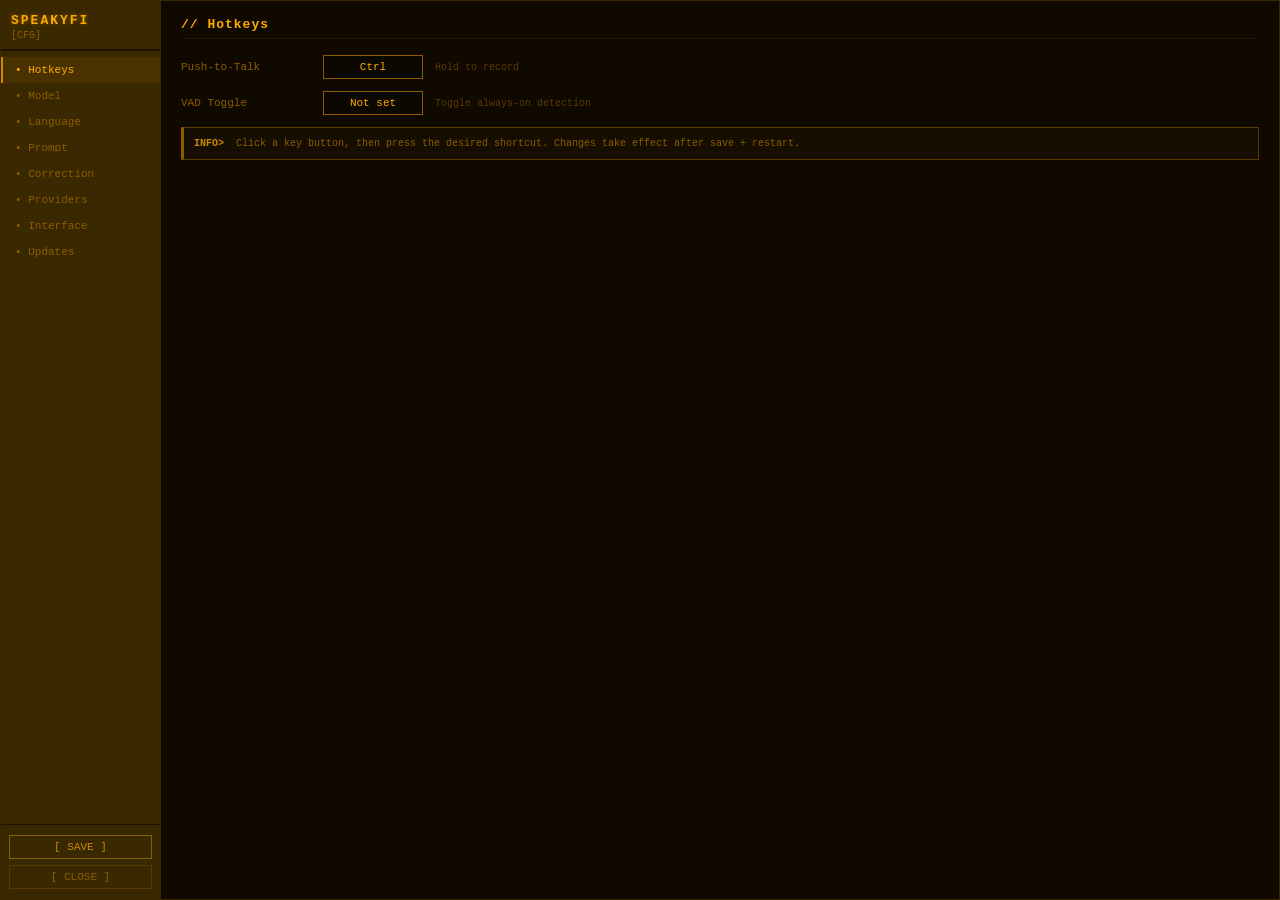
==== src/settings.html @ 0dd35771 "feat: initial Speakyfi Windows port (Tauri v2 + Rust) Complete Tauri v2 project with: - Audio captur" ====
<!DOCTYPE html>
<html lang="en">
<head>
  <meta charset="UTF-8" />
  <meta name="viewport" content="width=device-width, initial-scale=1.0" />
  <title>Speakyfi — Settings</title>
  <link rel="stylesheet" href="settings.css" />
</head>
<body>
  <div id="settings-app">

    <!-- Sidebar navigation -->
    <nav id="sidebar">
      <div class="sidebar-header">
        <span class="sidebar-title">SPEAKYFI</span>
        <span class="sidebar-sub">[CFG]</span>
      </div>
      <div class="divider"></div>
      <ul class="sidebar-nav">
        <li class="nav-item active" data-section="hotkeys">&#x2022; Hotkeys</li>
        <li class="nav-item" data-section="model">&#x2022; Model</li>
        <li class="nav-item" data-section="language">&#x2022; Language</li>
        <li class="nav-item" data-section="prompt">&#x2022; Prompt</li>
        <li class="nav-item" data-section="correction">&#x2022; Correction</li>
        <li class="nav-item" data-section="providers">&#x2022; Providers</li>
        <li class="nav-item" data-section="interface">&#x2022; Interface</li>
        <li class="nav-item" data-section="updates">&#x2022; Updates</li>
      </ul>
      <div class="sidebar-footer">
        <button class="amber-btn-full" id="btn-save">[ SAVE ]</button>
        <button class="amber-btn-full dim" id="btn-close">[ CLOSE ]</button>
      </div>
    </nav>

    <!-- Main content -->
    <main id="main-content">

      <!-- // Hotkeys -->
      <section id="sec-hotkeys" class="settings-section active">
        <h2 class="section-title">// Hotkeys</h2>
        <div class="setting-row">
          <label class="setting-label">Push-to-Talk</label>
          <button class="key-capture" id="ptt-key-capture" data-key="0x11" data-mods="0">
            <span id="ptt-key-label">Ctrl</span>
          </button>
          <span class="setting-hint">Hold to record</span>
        </div>
        <div class="setting-row">
          <label class="setting-label">VAD Toggle</label>
          <button class="key-capture" id="vad-key-capture" data-key="0" data-mods="0">
            <span id="vad-key-label">Not set</span>
          </button>
          <span class="setting-hint">Toggle always-on detection</span>
        </div>
        <div class="info-box">
          <span class="info-prefix">INFO&gt;&nbsp;</span>
          Click a key button, then press the desired shortcut.
          Changes take effect after save + restart.
        </div>
      </section>

      <!-- // Model -->
      <section id="sec-model" class="settings-section">
        <h2 class="section-title">// Model</h2>
        <div class="setting-row">
          <label class="setting-label">Active Model</label>
          <select class="amber-select" id="model-select">
            <option value="tiny">tiny (~39 MB)</option>
            <option value="base" selected>base (~74 MB)</option>
            <option value="small">small (~244 MB)</option>
            <option value="medium">medium (~769 MB)</option>
          </select>
        </div>
        <div id="model-list" class="model-list">
          <!-- Populated by JS -->
        </div>
        <div class="setting-row">
          <button class="amber-btn-action" id="btn-download-model">[ DOWNLOAD SELECTED ]</button>
        </div>
        <div class="progress-bar-wrap" id="download-progress-wrap" style="display:none">
          <div class="progress-bar" id="download-progress-bar" style="width:0%"></div>
          <span class="progress-label" id="download-progress-label">0%</span>
        </div>
      </section>

      <!-- // Language -->
      <section id="sec-language" class="settings-section">
        <h2 class="section-title">// Language</h2>
        <div class="setting-row">
          <label class="setting-label">Recognition Language</label>
          <select class="amber-select" id="lang-select">
            <option value="auto">Auto-detect</option>
            <option value="en">English</option>
            <option value="ru">Russian</option>
            <option value="de">German</option>
            <option value="fr">French</option>
            <option value="es">Spanish</option>
            <option value="zh">Chinese</option>
            <option value="ja">Japanese</option>
          </select>
        </div>
      </section>

      <!-- // Prompt -->
      <section id="sec-prompt" class="settings-section">
        <h2 class="section-title">// Prompt</h2>
        <div class="setting-col">
          <label class="setting-label">Initial Prompt</label>
          <textarea class="amber-textarea" id="prompt-input" rows="5"
            placeholder="Optional context for whisper (e.g. domain vocabulary)"></textarea>
          <button class="amber-btn-action" id="btn-reset-prompt">[ RESET ]</button>
        </div>
      </section>

      <!-- // Correction -->
      <section id="sec-correction" class="settings-section">
        <h2 class="section-title">// Correction</h2>
        <div class="setting-row">
          <label class="setting-label">Mode</label>
          <div class="radio-group">
            <label class="radio-option">
              <input type="radio" name="correction-mode" value="off" checked /> Off
            </label>
            <label class="radio-option">
              <input type="radio" name="correction-mode" value="ollama" /> Ollama (local)
            </label>
            <label class="radio-option">
              <input type="radio" name="correction-mode" value="api" /> API (OpenAI-compat)
            </label>
          </div>
        </div>
        <div class="correction-config" id="correction-config-ollama" style="display:none">
          <div class="setting-row">
            <label class="setting-label">Endpoint</label>
            <input class="amber-input" id="ollama-endpoint"
              value="http://localhost:11434" type="text" />
          </div>
          <div class="setting-row">
            <label class="setting-label">Model</label>
            <input class="amber-input" id="ollama-model"
              value="llama3.2:1b" type="text" />
          </div>
          <div class="info-box">
            <span class="info-prefix">INFO&gt;&nbsp;</span>
            Ollama not auto-installed on Windows.
            <a class="amber-link" href="https://ollama.com" target="_blank">ollama.com</a>
          </div>
        </div>
        <div class="correction-config" id="correction-config-api" style="display:none">
          <div class="setting-row">
            <label class="setting-label">Endpoint</label>
            <input class="amber-input" id="api-endpoint"
              value="https://api.groq.com/openai/v1" type="text" />
          </div>
          <div class="setting-row">
            <label class="setting-label">Model</label>
            <input class="amber-input" id="api-model"
              value="llama3-8b-8192" type="text" />
          </div>
          <div class="setting-row">
            <label class="setting-label">API Key</label>
            <input class="amber-input" id="api-key-correction"
              type="password" placeholder="sk-..." />
          </div>
        </div>
      </section>

      <!-- // Providers -->
      <section id="sec-providers" class="settings-section">
        <h2 class="section-title">// Cloud Providers</h2>
        <div class="setting-row">
          <label class="setting-label">Provider</label>
          <select class="amber-select" id="provider-select">
            <option value="local">Local (whisper.cpp)</option>
            <option value="openai">OpenAI Whisper</option>
            <option value="groq">Groq</option>
            <option value="deepgram">Deepgram</option>
          </select>
        </div>
        <div id="provider-key-section" style="display:none">
          <div class="setting-row">
            <label class="setting-label">API Key</label>
            <input class="amber-input" id="provider-api-key" type="password" placeholder="sk-..." />
            <button class="amber-btn-action" id="btn-save-provider-key">[ SAVE KEY ]</button>
          </div>
          <div class="info-box">
            <span class="info-prefix">SEC&gt;&nbsp;</span>
            Key stored encrypted with AES-256-GCM using your machine ID.
          </div>
        </div>
      </section>

      <!-- // Interface -->
      <section id="sec-interface" class="settings-section">
        <h2 class="section-title">// Interface</h2>
        <div class="setting-row">
          <label class="setting-label">UI Language</label>
          <select class="amber-select" id="ui-lang-select">
            <option value="en">English</option>
            <option value="ru">Русский</option>
          </select>
        </div>
      </section>

      <!-- // Updates -->
      <section id="sec-updates" class="settings-section">
        <h2 class="section-title">// Updates</h2>
        <div class="setting-row">
          <label class="setting-label">Current Version</label>
          <span class="setting-value" id="current-version">v1.6.0</span>
        </div>
        <div class="setting-row">
          <button class="amber-btn-action" id="btn-check-updates">[ CHECK FOR UPDATES ]</button>
        </div>
        <div class="info-box" id="update-result" style="display:none">
          <span class="info-prefix">UPD&gt;&nbsp;</span>
          <span id="update-message"></span>
        </div>
      </section>

    </main>
  </div>

  <script src="settings.js"></script>
</body>
</html>
---- src/settings.css ----
/* ============================================================
   Speakyfi Windows — Settings CSS
   Amber IBM / TUI retro terminal aesthetic
   ============================================================ */

:root {
  --amber-primary:  #cc8800;
  --amber-bright:   #ffaa00;
  --amber-hot:      #ff8800;
  --amber-dim:      #8c5c00;
  --amber-faint:    #593a00;
  --amber-bg:       #0a0800;
  --amber-bg-hdr:   #3a2800;
  --amber-bg-panel: #0f0900;
  --amber-border:   #3a2800;
  --amber-border-f: #1e1400;
  --font-mono: "Courier New", "Lucida Console", Consolas, monospace;
}

* {
  box-sizing: border-box;
  margin: 0;
  padding: 0;
}

html, body {
  width: 100%;
  height: 100%;
  background: var(--amber-bg);
  color: var(--amber-primary);
  font-family: var(--font-mono);
  font-size: 12px;
  overflow: hidden;
}

#settings-app {
  display: flex;
  height: 100vh;
  border: 1px solid var(--amber-border);
}

/* ---- Sidebar ---- */
#sidebar {
  width: 160px;
  flex-shrink: 0;
  background: var(--amber-bg-hdr);
  border-right: 1px solid var(--amber-border);
  display: flex;
  flex-direction: column;
  padding: 0;
}

.sidebar-header {
  padding: 12px 10px 8px;
  border-bottom: 1px solid var(--amber-border-f);
}

.sidebar-title {
  display: block;
  font-size: 13px;
  font-weight: bold;
  color: var(--amber-bright);
  letter-spacing: 2px;
  text-shadow: 0 0 5px rgba(204,136,0,0.5);
}

.sidebar-sub {
  display: block;
  font-size: 10px;
  color: var(--amber-dim);
  margin-top: 2px;
}

.divider {
  height: 1px;
  background: var(--amber-border-f);
  flex-shrink: 0;
}

.sidebar-nav {
  list-style: none;
  flex: 1;
  overflow-y: auto;
  padding: 6px 0;
}

.nav-item {
  padding: 7px 12px;
  cursor: pointer;
  color: var(--amber-dim);
  font-size: 11px;
  transition: color 0.1s, background 0.1s;
  border-left: 2px solid transparent;
}

.nav-item:hover {
  color: var(--amber-primary);
  background: rgba(204,136,0,0.06);
}

.nav-item.active {
  color: var(--amber-bright);
  border-left-color: var(--amber-primary);
  background: rgba(204,136,0,0.1);
}

.sidebar-footer {
  padding: 10px 8px;
  border-top: 1px solid var(--amber-border-f);
  display: flex;
  flex-direction: column;
  gap: 6px;
}

/* ---- Buttons ---- */
.amber-btn-full {
  width: 100%;
  background: transparent;
  border: 1px solid var(--amber-dim);
  color: var(--amber-primary);
  font-family: var(--font-mono);
  font-size: 11px;
  padding: 5px 4px;
  cursor: pointer;
  transition: border-color 0.1s, color 0.1s;
  text-align: center;
}

.amber-btn-full:hover {
  border-color: var(--amber-bright);
  color: var(--amber-bright);
  text-shadow: 0 0 4px rgba(255,170,0,0.4);
}

.amber-btn-full.dim {
  color: var(--amber-dim);
  border-color: var(--amber-faint);
}

.amber-btn-full.dim:hover {
  color: var(--amber-primary);
  border-color: var(--amber-dim);
}

.amber-btn-action {
  background: transparent;
  border: 1px solid var(--amber-dim);
  color: var(--amber-primary);
  font-family: var(--font-mono);
  font-size: 11px;
  padding: 5px 12px;
  cursor: pointer;
  transition: border-color 0.1s, color 0.1s;
}

.amber-btn-action:hover {
  border-color: var(--amber-bright);
  color: var(--amber-bright);
}

/* ---- Main content ---- */
#main-content {
  flex: 1;
  overflow-y: auto;
  padding: 16px 20px;
  background: var(--amber-bg-panel);
}

.settings-section {
  display: none;
}

.settings-section.active {
  display: block;
}

.section-title {
  font-size: 13px;
  font-weight: bold;
  color: var(--amber-bright);
  margin-bottom: 16px;
  letter-spacing: 1px;
  border-bottom: 1px solid var(--amber-border-f);
  padding-bottom: 6px;
}

/* ---- Setting rows ---- */
.setting-row {
  display: flex;
  align-items: center;
  gap: 12px;
  margin-bottom: 12px;
}

.setting-col {
  display: flex;
  flex-direction: column;
  gap: 8px;
  margin-bottom: 12px;
}

.setting-label {
  color: var(--amber-dim);
  font-size: 11px;
  min-width: 130px;
  flex-shrink: 0;
}

.setting-value {
  color: var(--amber-primary);
  font-size: 11px;
}

.setting-hint {
  color: var(--amber-faint);
  font-size: 10px;
}

/* ---- Inputs ---- */
.amber-select,
.amber-input {
  background: var(--amber-bg);
  border: 1px solid var(--amber-border);
  color: var(--amber-primary);
  font-family: var(--font-mono);
  font-size: 11px;
  padding: 5px 8px;
  min-width: 180px;
  outline: none;
  transition: border-color 0.1s;
}

.amber-select:focus,
.amber-input:focus {
  border-color: var(--amber-primary);
}

.amber-select option {
  background: var(--amber-bg);
  color: var(--amber-primary);
}

.amber-textarea {
  background: var(--amber-bg);
  border: 1px solid var(--amber-border);
  color: var(--amber-primary);
  font-family: var(--font-mono);
  font-size: 11px;
  padding: 8px;
  width: 100%;
  resize: vertical;
  outline: none;
  transition: border-color 0.1s;
}

.amber-textarea:focus {
  border-color: var(--amber-primary);
}

/* ---- Key capture button ---- */
.key-capture {
  background: var(--amber-bg);
  border: 1px solid var(--amber-dim);
  color: var(--amber-bright);
  font-family: var(--font-mono);
  font-size: 11px;
  padding: 5px 14px;
  cursor: pointer;
  min-width: 100px;
  text-align: center;
  transition: border-color 0.1s;
}

.key-capture:hover {
  border-color: var(--amber-primary);
}

.key-capture.capturing {
  border-color: var(--amber-hot);
  color: var(--amber-hot);
  animation: blink-border 0.5s step-start infinite;
}

@keyframes blink-border {
  0%, 49% { opacity: 1; }
  50%, 100% { opacity: 0.4; }
}

/* ---- Info box ---- */
.info-box {
  background: rgba(204,136,0,0.04);
  border: 1px solid var(--amber-faint);
  border-left: 3px solid var(--amber-dim);
  padding: 8px 10px;
  font-size: 10px;
  color: var(--amber-dim);
  line-height: 1.5;
  margin-top: 8px;
}

.info-prefix {
  color: var(--amber-primary);
  font-weight: bold;
}

.amber-link {
  color: var(--amber-bright);
  text-decoration: underline;
}

.amber-link:hover {
  text-shadow: 0 0 4px rgba(255,170,0,0.4);
}

/* ---- Radio group ---- */
.radio-group {
  display: flex;
  gap: 16px;
}

.radio-option {
  display: flex;
  align-items: center;
  gap: 4px;
  color: var(--amber-primary);
  font-size: 11px;
  cursor: pointer;
}

.radio-option input[type="radio"] {
  accent-color: var(--amber-primary);
  cursor: pointer;
}

/* ---- Correction sub-config ---- */
.correction-config {
  margin-top: 10px;
  padding: 10px;
  border: 1px solid var(--amber-border-f);
  background: rgba(204,136,0,0.03);
}

/* ---- Model list ---- */
.model-list {
  display: flex;
  flex-direction: column;
  gap: 6px;
  margin-bottom: 12px;
}

.model-row {
  display: flex;
  align-items: center;
  gap: 10px;
  padding: 6px 8px;
  border: 1px solid var(--amber-border-f);
  font-size: 11px;
}

.model-name {
  color: var(--amber-primary);
  min-width: 60px;
}

.model-size {
  color: var(--amber-dim);
  min-width: 80px;
}

.model-status-ok {
  color: #44cc66;
}

.model-status-no {
  color: var(--amber-faint);
}

/* ---- Progress bar ---- */
.progress-bar-wrap {
  position: relative;
  height: 18px;
  background: var(--amber-bg);
  border: 1px solid var(--amber-dim);
  margin-top: 8px;
}

.progress-bar {
  height: 100%;
  background: var(--amber-primary);
  transition: width 0.3s ease;
}

.progress-label {
  position: absolute;
  top: 0;
  left: 50%;
  transform: translateX(-50%);
  font-size: 10px;
  line-height: 18px;
  color: var(--amber-bg);
  font-weight: bold;
}

/* ---- Scrollbar ---- */
::-webkit-scrollbar {
  width: 4px;
}

::-webkit-scrollbar-track {
  background: var(--amber-bg);
}

::-webkit-scrollbar-thumb {
  background: var(--amber-faint);
}
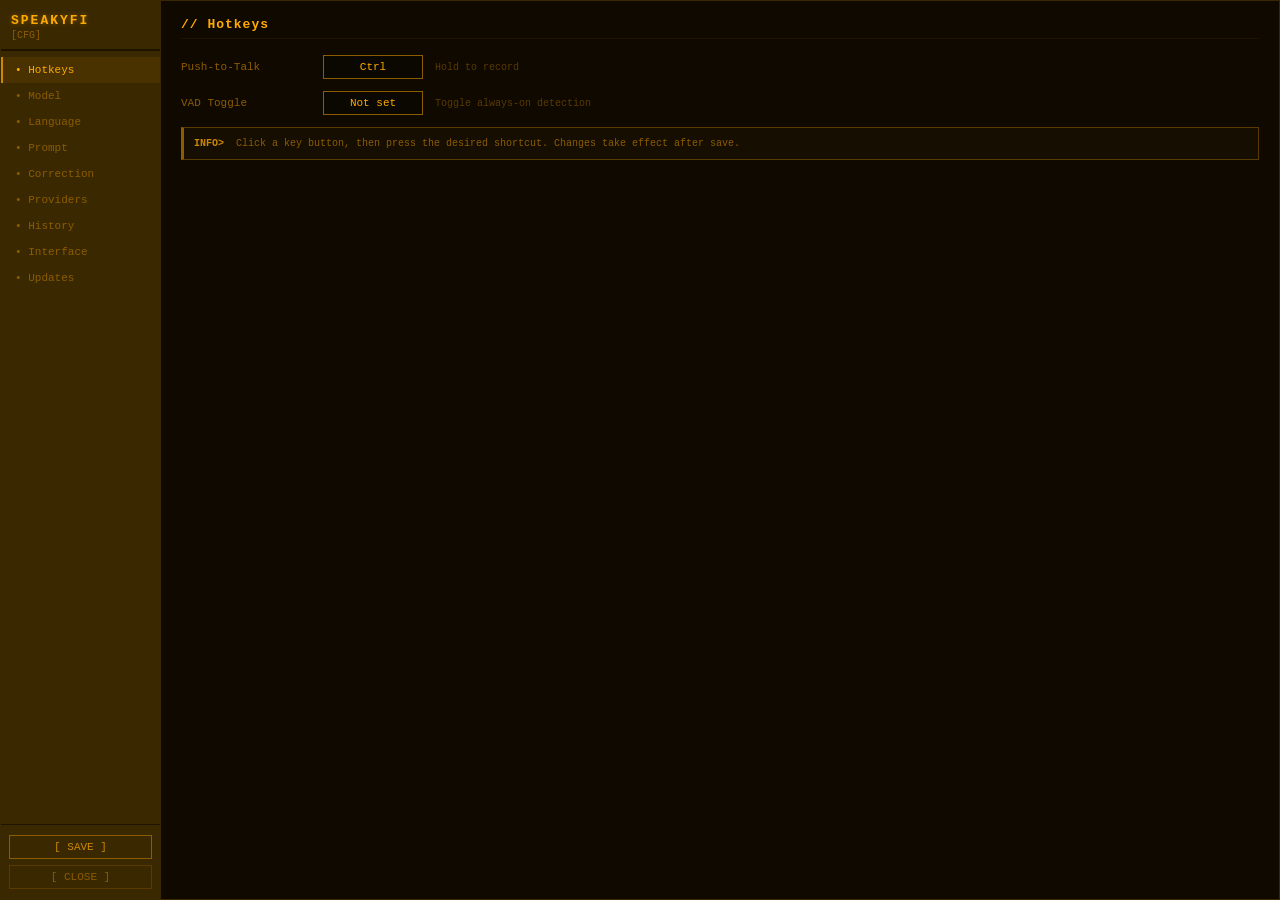
==== commit d8a645a3: "add transcription history and window targeting" ====
--- a/src/settings.html
+++ b/src/settings.html
@@ -23,6 +23,7 @@
         <li class="nav-item" data-section="prompt">&#x2022; Prompt</li>
         <li class="nav-item" data-section="correction">&#x2022; Correction</li>
         <li class="nav-item" data-section="providers">&#x2022; Providers</li>
+        <li class="nav-item" data-section="history">&#x2022; History</li>
         <li class="nav-item" data-section="interface">&#x2022; Interface</li>
         <li class="nav-item" data-section="updates">&#x2022; Updates</li>
       </ul>
@@ -55,7 +56,7 @@
         <div class="info-box">
           <span class="info-prefix">INFO&gt;&nbsp;</span>
           Click a key button, then press the desired shortcut.
-          Changes take effect after save + restart.
+          Changes take effect after save.
         </div>
       </section>
 
@@ -80,6 +81,12 @@
         <div class="progress-bar-wrap" id="download-progress-wrap" style="display:none">
           <div class="progress-bar" id="download-progress-bar" style="width:0%"></div>
           <span class="progress-label" id="download-progress-label">0%</span>
+        </div>
+        <div class="info-box">
+          <span class="info-prefix">INFO&gt;&nbsp;</span>
+          This Windows build is cloud-only for speech recognition. Downloaded whisper.cpp models
+          are useful only in a separate local-whisper build. For the current build, choose a
+          provider in Cloud Providers and save its API key.
         </div>
       </section>
 
@@ -109,6 +116,11 @@
           <textarea class="amber-textarea" id="prompt-input" rows="5"
             placeholder="Optional context for whisper (e.g. domain vocabulary)"></textarea>
           <button class="amber-btn-action" id="btn-reset-prompt">[ RESET ]</button>
+        </div>
+        <div class="info-box">
+          <span class="info-prefix">INFO&gt;&nbsp;</span>
+          Prompt is sent to OpenAI/Groq transcription as recognition context.
+          Example: names, domain words, product vocabulary. It is not the Ollama correction prompt.
         </div>
       </section>
 
@@ -142,8 +154,12 @@
           </div>
           <div class="info-box">
             <span class="info-prefix">INFO&gt;&nbsp;</span>
-            Ollama not auto-installed on Windows.
-            <a class="amber-link" href="https://ollama.com" target="_blank">ollama.com</a>
+            Ollama setup: install from
+            <a class="amber-link" href="https://ollama.com" target="_blank">ollama.com</a>,
+            run <code>ollama pull llama3.2:1b</code>, keep endpoint
+            <code>http://localhost:11434</code>, and set Model to the exact name from
+            <code>ollama list</code>, for example <code>llama3.2:1b</code>.
+            Ollama only corrects recognized text after transcription; it does not replace the speech recognizer.
           </div>
         </div>
         <div class="correction-config" id="correction-config-api" style="display:none">
@@ -188,6 +204,28 @@
             Key stored encrypted with AES-256-GCM using your machine ID.
           </div>
         </div>
+        <div class="info-box">
+          <span class="info-prefix">FLOW&gt;&nbsp;</span>
+          Speech recognition uses this provider. Ollama in Correction does not listen to audio;
+          it only edits text after this provider returns a transcript.
+        </div>
+      </section>
+
+      <!-- // History -->
+      <section id="sec-history" class="settings-section">
+        <h2 class="section-title">// History</h2>
+        <div class="setting-row">
+          <button class="amber-btn-action" id="btn-refresh-history">[ REFRESH ]</button>
+          <button class="amber-btn-action" id="btn-clear-history">[ CLEAR ]</button>
+        </div>
+        <div id="history-list" class="history-list">
+          <!-- Populated by JS -->
+        </div>
+        <div class="info-box">
+          <span class="info-prefix">INFO&gt;&nbsp;</span>
+          History shows the latest transcription attempts and whether text insertion succeeded.
+          It is stored locally in this app profile.
+        </div>
       </section>
 
       <!-- // Interface -->
--- a/src/settings.css
+++ b/src/settings.css
@@ -303,6 +303,15 @@
   font-weight: bold;
 }
 
+code {
+  color: var(--amber-bright);
+  background: var(--amber-bg);
+  border: 1px solid var(--amber-border-f);
+  padding: 1px 3px;
+  font-family: var(--font-mono);
+  font-size: 10px;
+}
+
 .amber-link {
   color: var(--amber-bright);
   text-decoration: underline;
@@ -375,6 +384,44 @@
   color: var(--amber-faint);
 }
 
+/* ---- History ---- */
+.history-list {
+  display: flex;
+  flex-direction: column;
+  gap: 8px;
+  margin-bottom: 12px;
+}
+
+.history-row {
+  border: 1px solid var(--amber-border-f);
+  background: rgba(204,136,0,0.03);
+  padding: 8px;
+}
+
+.history-meta {
+  display: flex;
+  flex-wrap: wrap;
+  gap: 8px;
+  color: var(--amber-dim);
+  font-size: 10px;
+  margin-bottom: 5px;
+}
+
+.history-text {
+  color: var(--amber-bright);
+  font-size: 11px;
+  line-height: 1.4;
+  white-space: pre-wrap;
+  word-break: break-word;
+}
+
+.history-empty {
+  color: var(--amber-faint);
+  font-size: 11px;
+  border: 1px solid var(--amber-border-f);
+  padding: 8px;
+}
+
 /* ---- Progress bar ---- */
 .progress-bar-wrap {
   position: relative;
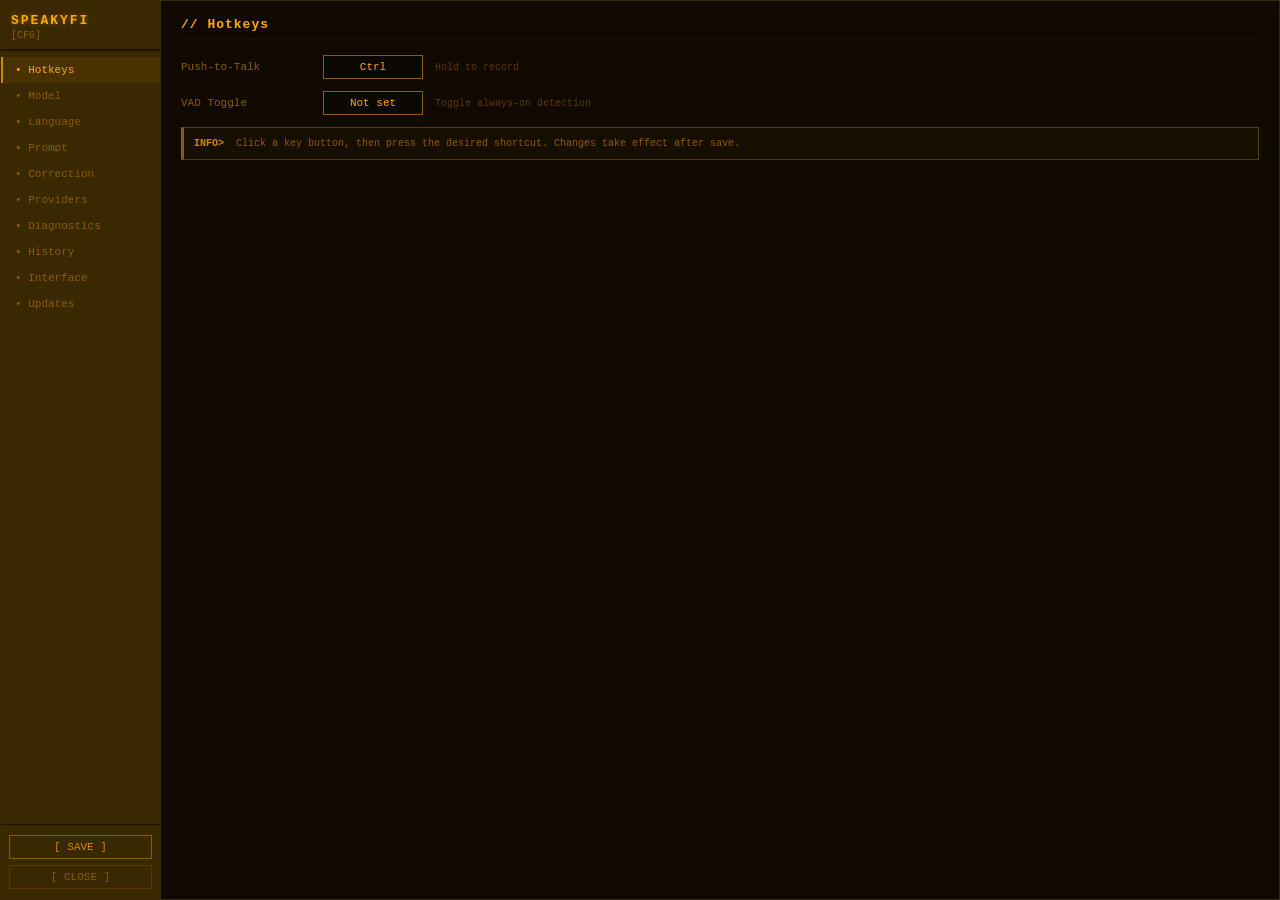
==== commit 4f09974a: "Stabilize local whisper diagnostics" ====
--- a/src/settings.html
+++ b/src/settings.html
@@ -23,6 +23,7 @@
         <li class="nav-item" data-section="prompt">&#x2022; Prompt</li>
         <li class="nav-item" data-section="correction">&#x2022; Correction</li>
         <li class="nav-item" data-section="providers">&#x2022; Providers</li>
+        <li class="nav-item" data-section="diagnostics">&#x2022; Diagnostics</li>
         <li class="nav-item" data-section="history">&#x2022; History</li>
         <li class="nav-item" data-section="interface">&#x2022; Interface</li>
         <li class="nav-item" data-section="updates">&#x2022; Updates</li>
@@ -84,9 +85,9 @@
         </div>
         <div class="info-box">
           <span class="info-prefix">INFO&gt;&nbsp;</span>
-          This Windows build is cloud-only for speech recognition. Downloaded whisper.cpp models
-          are useful only in a separate local-whisper build. For the current build, choose a
-          provider in Cloud Providers and save its API key.
+          Local whisper.cpp is the default free speech recognizer in this build.
+          Download one model here, keep Provider set to Local, then record again.
+          Tiny/base are faster; small/medium are more accurate but slower.
         </div>
       </section>
 
@@ -119,7 +120,7 @@
         </div>
         <div class="info-box">
           <span class="info-prefix">INFO&gt;&nbsp;</span>
-          Prompt is sent to OpenAI/Groq transcription as recognition context.
+          Prompt is sent to local whisper.cpp and OpenAI/Groq transcription as recognition context.
           Example: names, domain words, product vocabulary. It is not the Ollama correction prompt.
         </div>
       </section>
@@ -151,6 +152,11 @@
             <label class="setting-label">Model</label>
             <input class="amber-input" id="ollama-model"
               value="llama3.2:1b" type="text" />
+            <button class="amber-btn-action" id="btn-check-ollama">[ CHECK ]</button>
+          </div>
+          <div id="ollama-check-result" class="info-box" style="display:none">
+            <span class="info-prefix">OLLAMA&gt;&nbsp;</span>
+            <span id="ollama-check-message"></span>
           </div>
           <div class="info-box">
             <span class="info-prefix">INFO&gt;&nbsp;</span>
@@ -206,8 +212,26 @@
         </div>
         <div class="info-box">
           <span class="info-prefix">FLOW&gt;&nbsp;</span>
-          Speech recognition uses this provider. Ollama in Correction does not listen to audio;
+          Local is free and runs on this machine after downloading a model.
+          OpenAI, Groq, and Deepgram are optional paid/cloud alternatives.
+          Ollama in Correction does not listen to audio;
           it only edits text after this provider returns a transcript.
+        </div>
+      </section>
+
+      <!-- // Diagnostics -->
+      <section id="sec-diagnostics" class="settings-section">
+        <h2 class="section-title">// Diagnostics</h2>
+        <div class="setting-row">
+          <button class="amber-btn-action" id="btn-refresh-diagnostics">[ REFRESH ]</button>
+        </div>
+        <div id="diagnostics-list" class="diagnostics-list">
+          <!-- Populated by JS -->
+        </div>
+        <div class="info-box">
+          <span class="info-prefix">INFO&gt;&nbsp;</span>
+          Use this section to verify the exact build running on Windows.
+          For local mode, Build Mode must be <code>local-whisper</code> and Local Whisper must be <code>true</code>.
         </div>
       </section>
 
--- a/src/settings.css
+++ b/src/settings.css
@@ -422,6 +422,33 @@
   padding: 8px;
 }
 
+/* ---- Diagnostics ---- */
+.diagnostics-list {
+  display: flex;
+  flex-direction: column;
+  gap: 6px;
+  margin-bottom: 12px;
+}
+
+.diagnostics-row {
+  display: grid;
+  grid-template-columns: minmax(120px, 180px) minmax(0, 1fr);
+  gap: 10px;
+  padding: 6px 8px;
+  border: 1px solid var(--amber-border-f);
+  background: rgba(204,136,0,0.03);
+  font-size: 11px;
+}
+
+.diagnostics-key {
+  color: var(--amber-dim);
+}
+
+.diagnostics-value {
+  color: var(--amber-bright);
+  word-break: break-word;
+}
+
 /* ---- Progress bar ---- */
 .progress-bar-wrap {
   position: relative;
